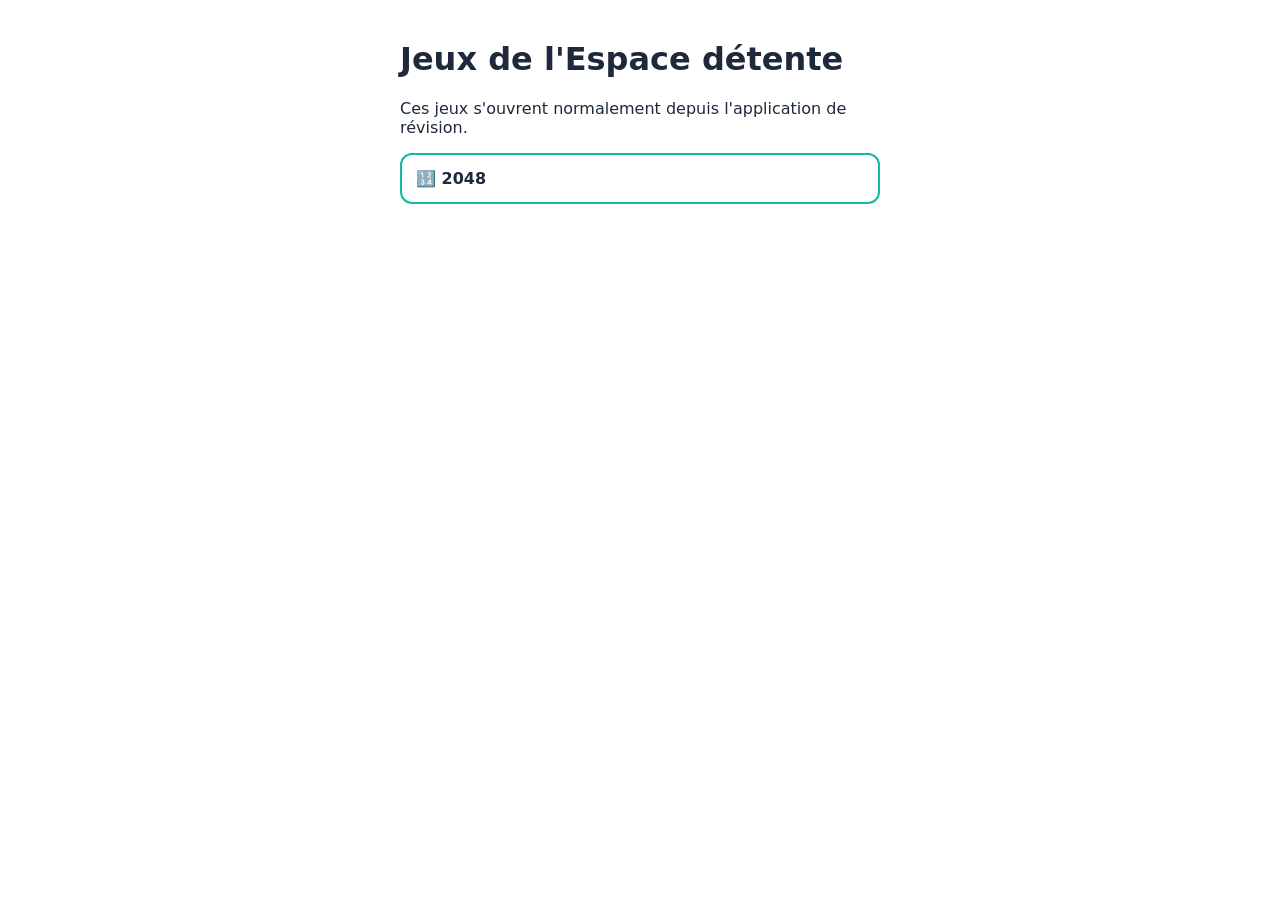
==== index.html @ 139e8d5c "Add files via upload" ====
<!DOCTYPE html>
<html lang="fr">
<head>
  <meta charset="utf-8">
  <meta name="viewport" content="width=device-width, initial-scale=1">
  <meta name="robots" content="noindex">
  <title>Jeux de l'Espace détente</title>
  <style>
    body { font-family: system-ui, sans-serif; max-width: 480px; margin: 40px auto; padding: 0 16px; color: #1e293b; }
    a { display: block; padding: 14px; margin: 10px 0; border: 2px solid #14b8a6; border-radius: 12px; text-decoration: none; color: inherit; font-weight: 700; }
  </style>
</head>
<body>
  <h1>Jeux de l'Espace détente</h1>
  <p>Ces jeux s'ouvrent normalement depuis l'application de révision.</p>
  <a href="2048/">🔢 2048</a>
</body>
</html>
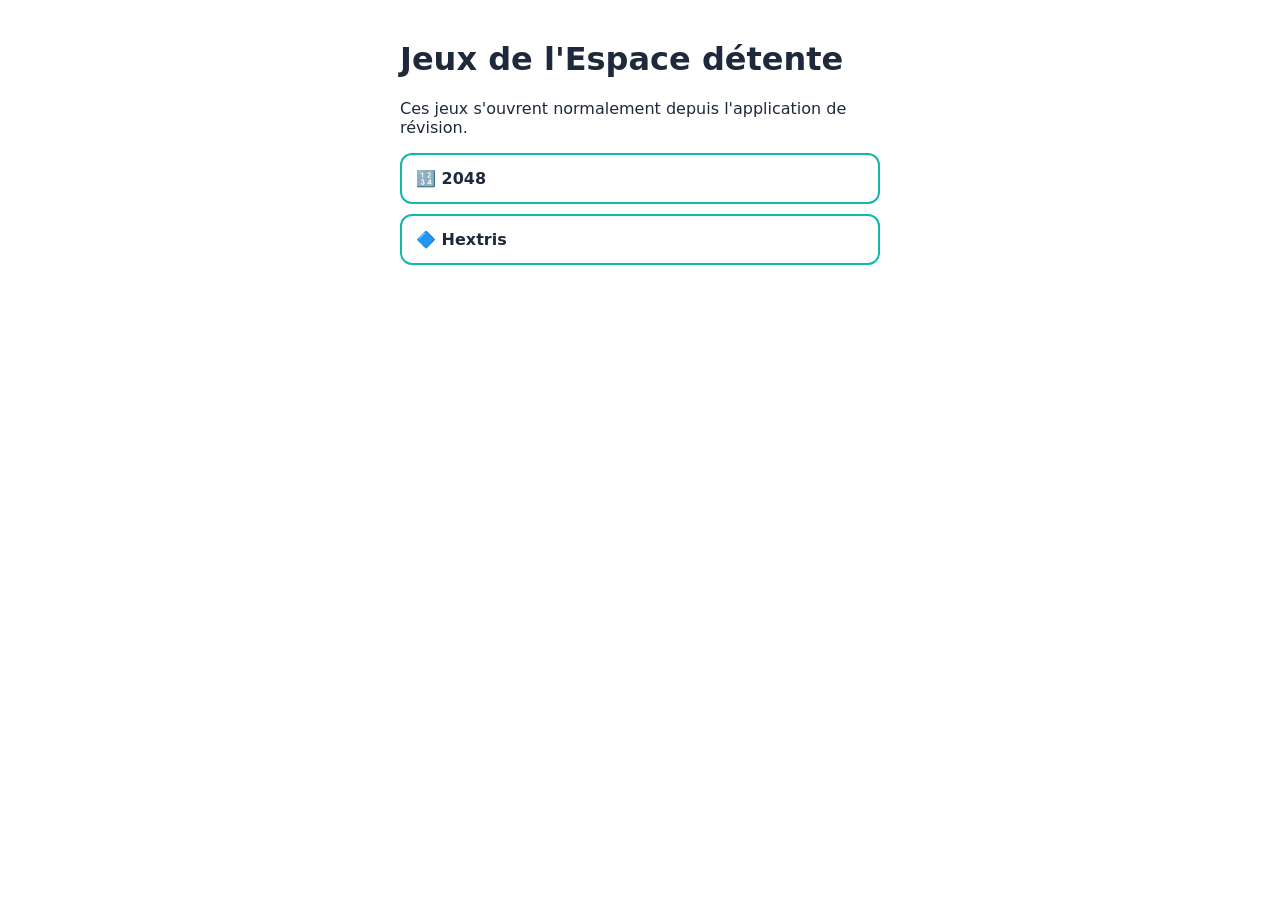
==== commit e33e3428: "Add files via upload" ====
--- a/index.html
+++ b/index.html
@@ -14,5 +14,6 @@
   <h1>Jeux de l'Espace détente</h1>
   <p>Ces jeux s'ouvrent normalement depuis l'application de révision.</p>
   <a href="2048/">🔢 2048</a>
+  <a href="hextris/">🔷 Hextris</a>
 </body>
 </html>
